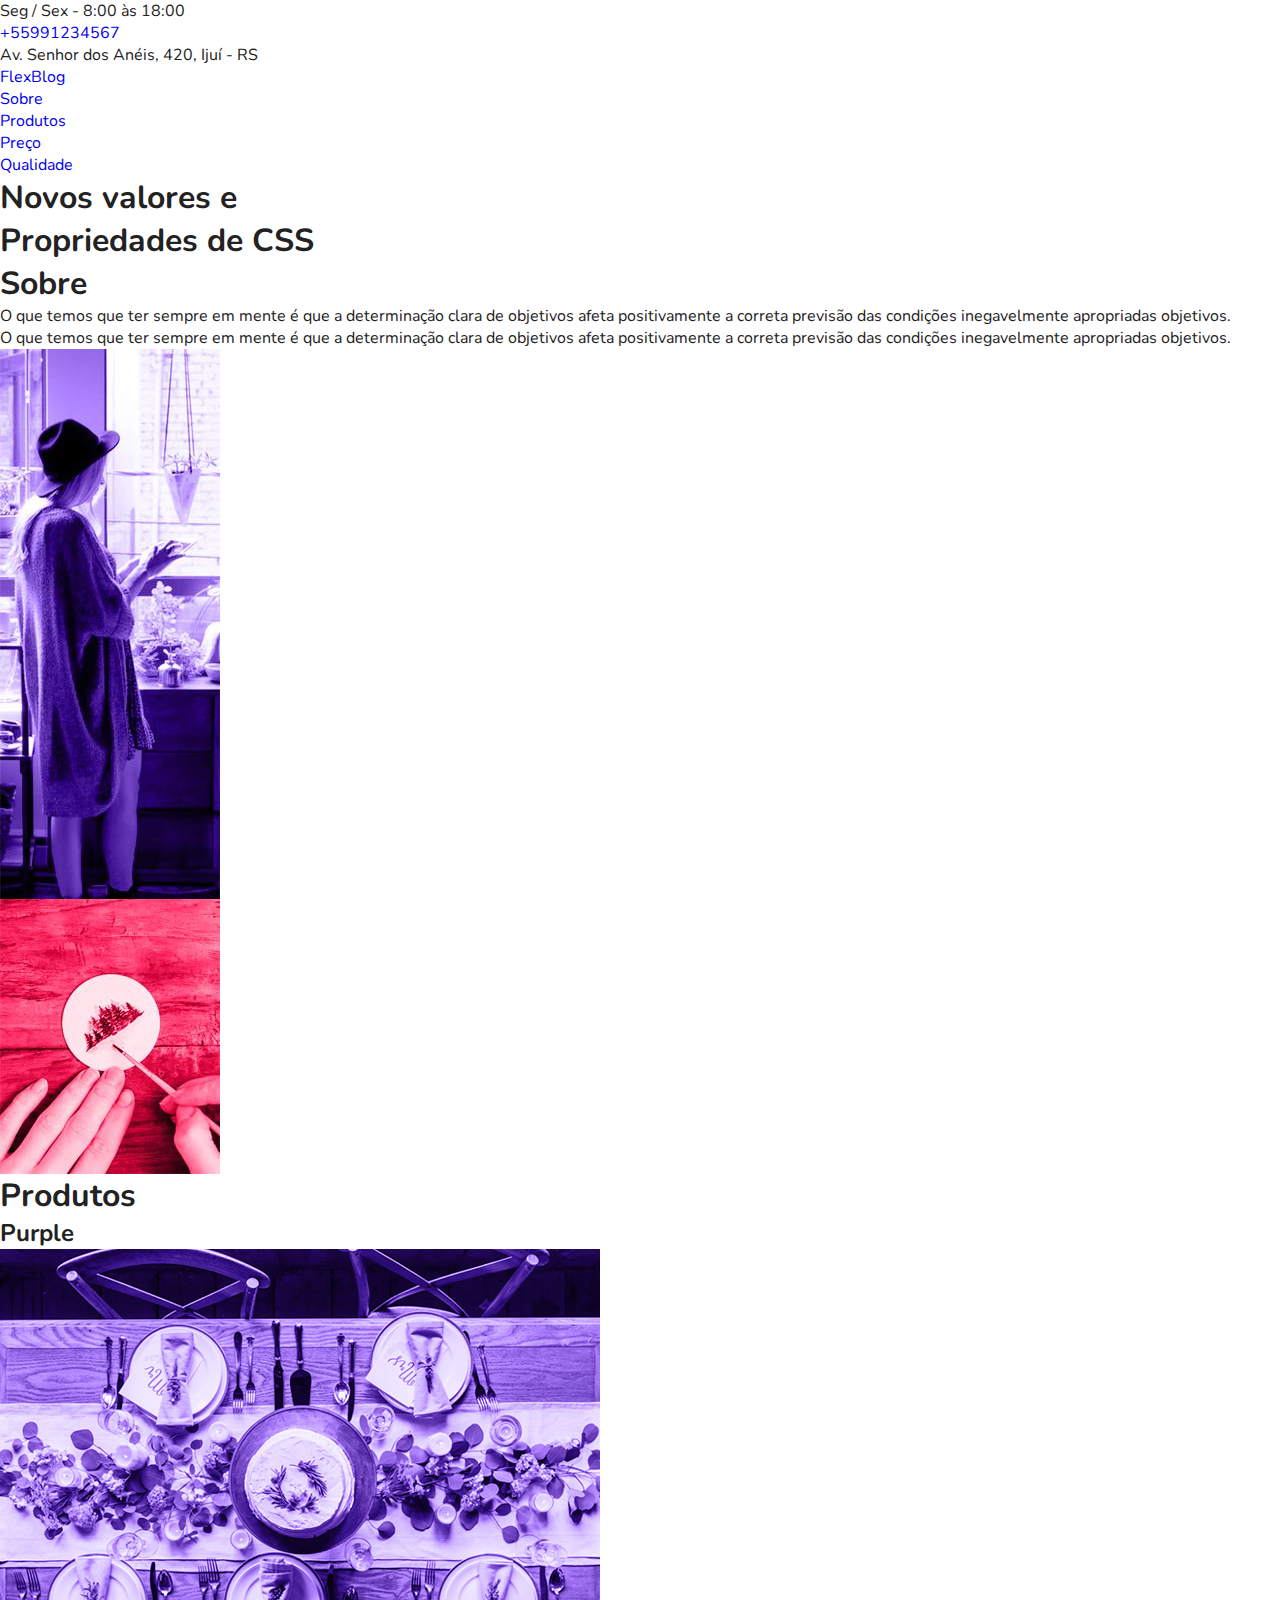
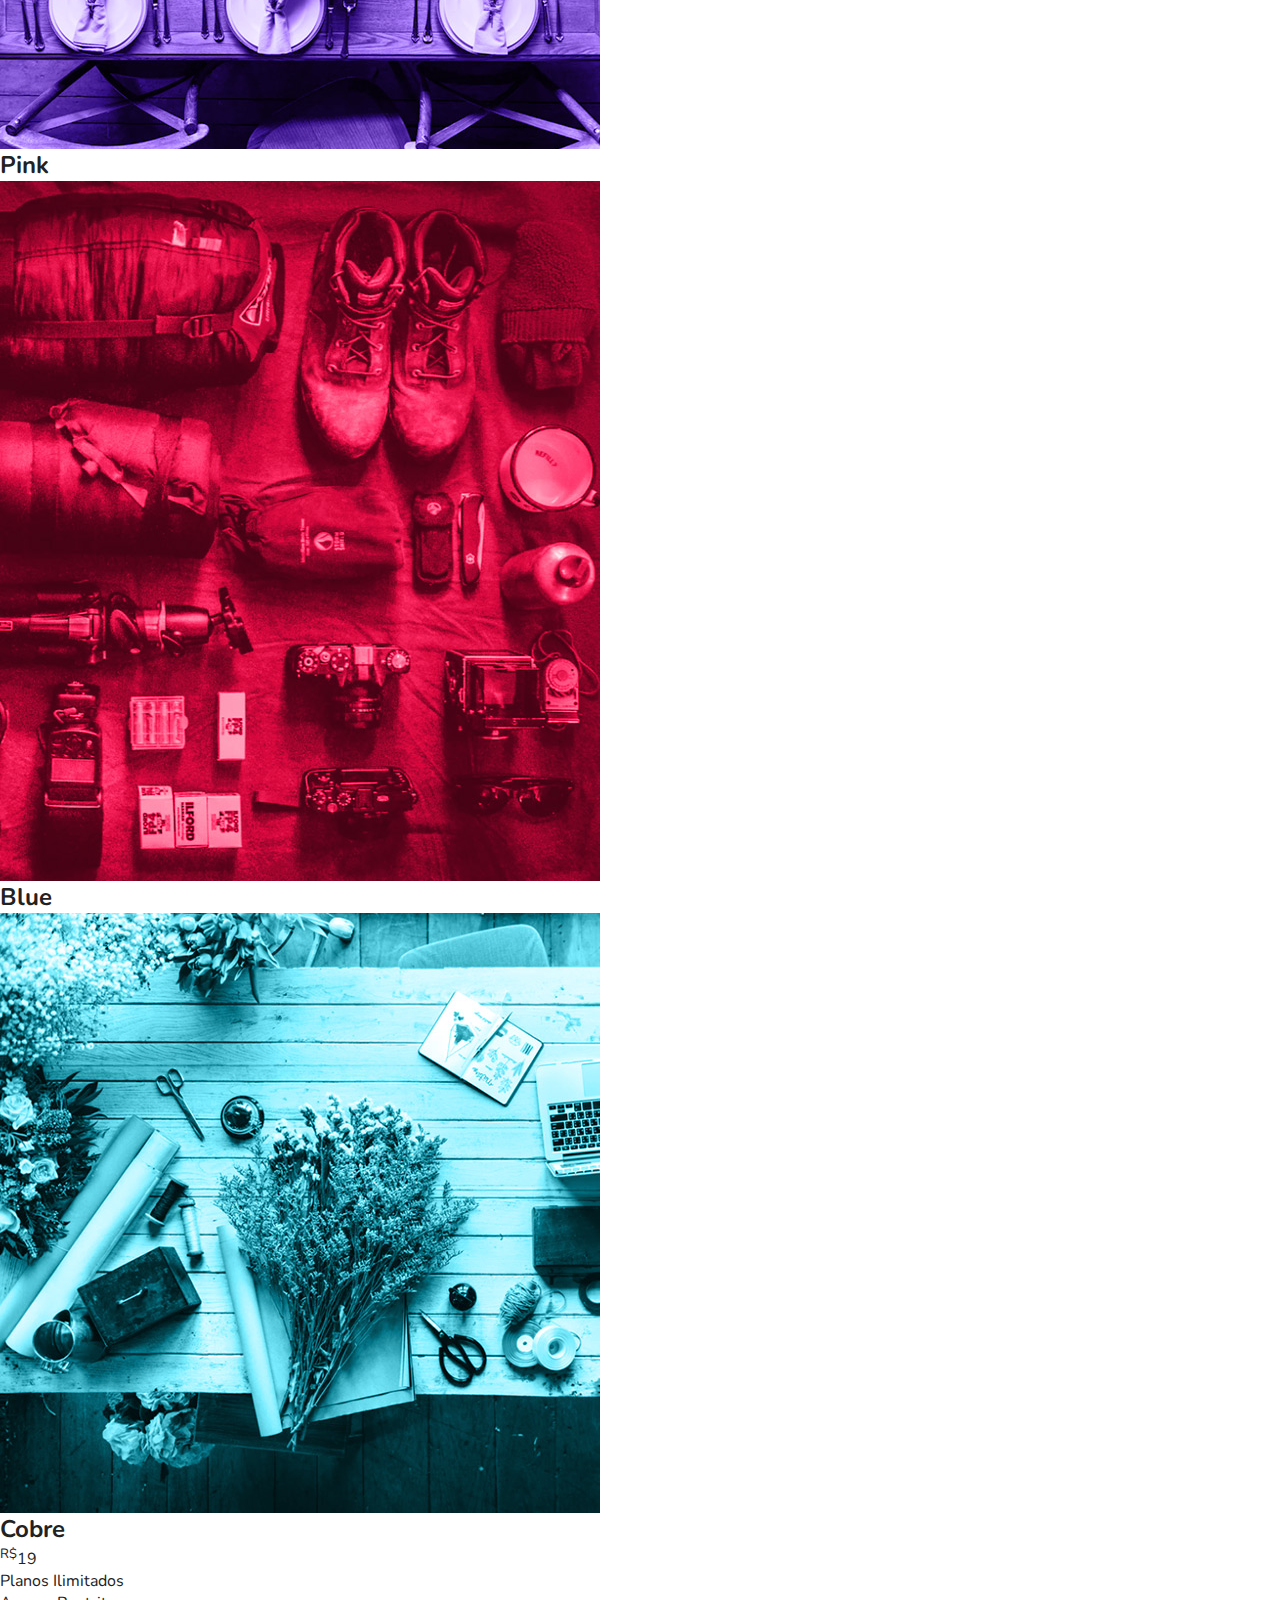
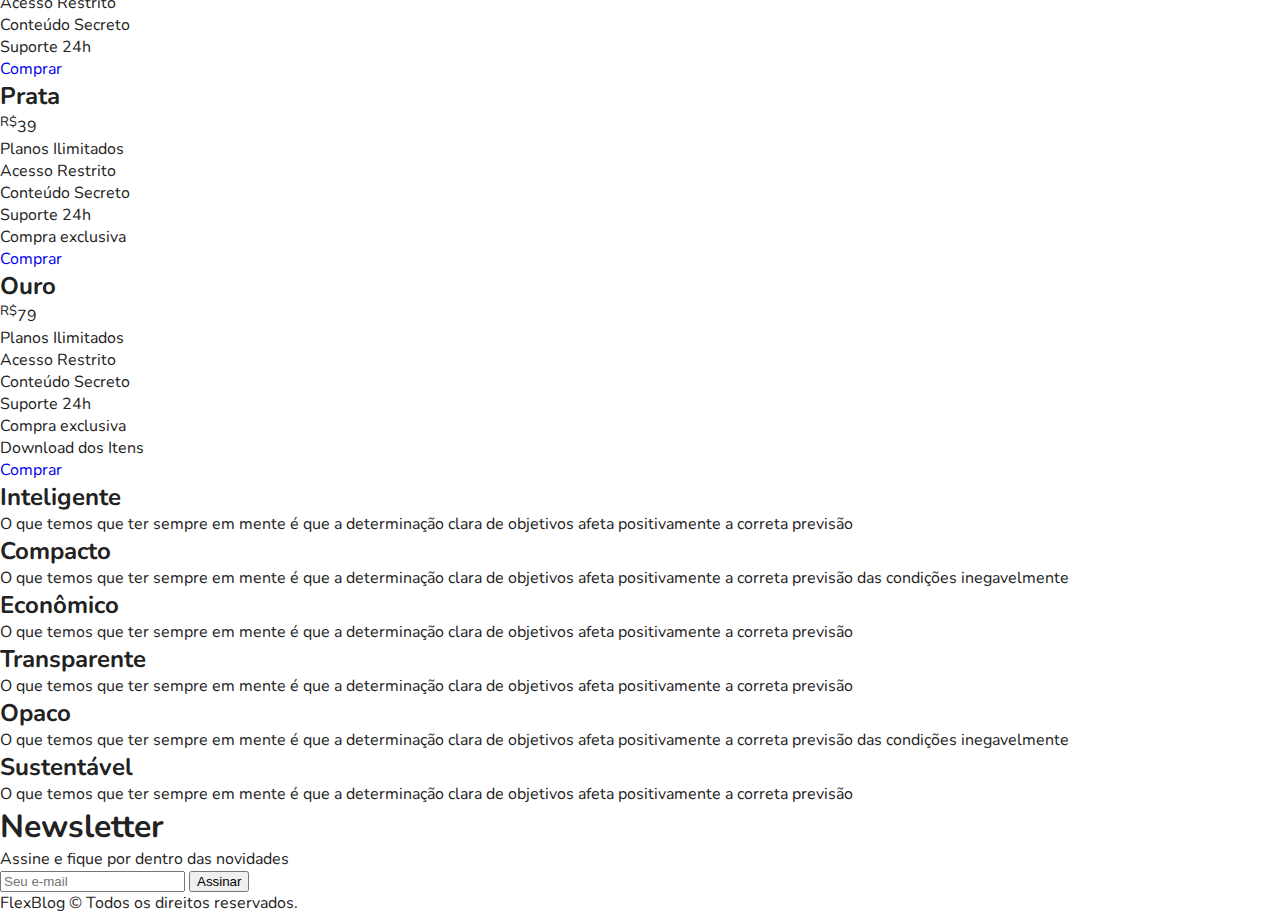
==== flexblog/index.html @ 50d82ab9 "first commit" ====
<!DOCTYPE html>
<html>

<head>
    <title>FlexBlog</title>
    <meta charset="utf-8">
    <meta name="viewport" content="width=device-width, initial-scale=1m shrink-to-fit=no">
    <link rel="preconnect" href="https://fonts.gstatic.com">
    <link href="https://fonts.googleapis.com/css2?family=Nunito:ital,wght@0,400;0,700;1,400&display=swap"
        rel="stylesheet">
    <link rel="stylesheet" type="text/css" href="css/style.css">
</head>
<body class="superinfo-bg">
    <div class="superinfo">
        <p>Seg / Sex - 8:00 às 18:00</p>
        <a href="tel:+55991234567">+55991234567</a>
        <p>Av. Senhor dos Anéis, 420, Ijuí - RS</p>
    </div>


    <header class="menu-bg">
        <div class="menu">
            <div class="menu-logo">
                <a href="#">FlexBlog</a>
            </div>
            <nav>
                <ul>
                    <li><a href="#">Sobre</a></li>
                    <li><a href="#">Produtos</a></li>
                    <li><a href="#">Preço</a></li>
                    <li><a href="#">Qualidade</a></li>
                </ul>
            </nav>
        </div>
    </header>

    <h1 class="introducao">Novos valores e<br>Propriedades de CSS</h1>

    <section class="sobre" id="sobre">
        <!-- Flexbox funciona bem com os itens em divs !-->
        <div class="sobre-info">
            <h1>Sobre</h1>
            <p>
                O que temos que ter sempre em mente é que a determinação clara de objetivos afeta positivamente a correta previsão das condições inegavelmente apropriadas objetivos.
            </p>
            <p>
                O que temos que ter sempre em mente é que a determinação clara de objetivos afeta positivamente a correta previsão das condições inegavelmente apropriadas objetivos.
            </p>
        </div>
        <div class="sobre-img">
            <img src="img/sobre1.jpg" alt="Sobre 1">
        </div>
        <div class="sobre-img">
            <img src="img/sobre2.jpg" alt="Sobre 2">
        </div>
    </section>

    <section class="produtos" id="produtos">
        <h1>Produtos</h1>
        <div class="produtos-container">
            <div class="produtos-item purple">
                <h2>Purple</h2>
                <img src="img/produtos1.jpg" alt="Produtos 1">
            </div>
            <div class="produtos-item pink">
                <h2>Pink</h2>
                <img src="img/produtos2.jpg" alt="Produtos 2">
            </div>
            <div class="produtos-item blue">
                <h2>Blue</h2>
                <img src="img/produtos3.jpg" alt="Produtos 3">
            </div>
        </div>
    </section>

    <section class="preco" id="preco">
        <div class="preco-item">
            <h2>Cobre</h2>
            <span><sup>R$</sup>19</span>
        </div>
        <ul>
            <li>Planos Ilimitados</li>
            <li>Acesso Restrito</li>
            <li>Conteúdo Secreto</li>
            <li>Suporte 24h</li>
        </ul>
        <a href="#">Comprar</a>

        <div class="preco-item">
            <h2>Prata</h2>
            <span><sup>R$</sup>39</span>
        </div>
        <ul>
            <li>Planos Ilimitados</li>
            <li>Acesso Restrito</li>
            <li>Conteúdo Secreto</li>
            <li>Suporte 24h</li>
            <li>Compra exclusiva</li>
        </ul>
        <a href="#">Comprar</a>

        <div class="preco-item">
            <h2>Ouro</h2>
            <span><sup>R$</sup>79</span>
        </div>
        <ul>
            <li>Planos Ilimitados</li>
            <li>Acesso Restrito</li>
            <li>Conteúdo Secreto</li>
            <li>Suporte 24h</li>
            <li>Compra exclusiva</li>
            <li>Download dos Itens</li>
        </ul>
        <a href="#">Comprar</a>
    </section>

    <section class="qualidade" id="qualidade">
        <div class="qualidade-item">
            <h2>Inteligente</h2>
            <p>O que temos que ter sempre em mente é que a determinação clara de objetivos afeta positivamente a correta previsão</p>
        </div>
        <div class="qualidade-item">
            <h2>Compacto</h2>
            <p>O que temos que ter sempre em mente é que a determinação clara de objetivos afeta positivamente a correta previsão das condições inegavelmente</p>
        </div>
        <div class="qualidade-item">
            <h2>Econômico</h2>
            <p>O que temos que ter sempre em mente é que a determinação clara de objetivos afeta positivamente a correta previsão</p>
        </div>
        <div class="qualidade-item">
            <h2>Transparente</h2>
            <p>O que temos que ter sempre em mente é que a determinação clara de objetivos afeta positivamente a correta previsão</p>
        </div>
        <div class="qualidade-item">
            <h2>Opaco</h2>
            <p>O que temos que ter sempre em mente é que a determinação clara de objetivos afeta positivamente a correta previsão das condições inegavelmente</p>
        </div>
        <div class="qualidade-item">
            <h2>Sustentável</h2>
            <p>O que temos que ter sempre em mente é que a determinação clara de objetivos afeta positivamente a correta previsão</p>
        </div>
    </section>

    <section class="newsletter">
        <div class="newsletter-info">
            <h1>Newsletter</h1>
            <p>Assine e fique por dentro das novidades</p>
        </div>
        <form class="newsletter-form">
            <input type="text" placeholder="Seu e-mail">
            <button type="submit">Assinar</button>
        </form>
    </section>

    <footer class="footer">
        FlexBlog © Todos os direitos reservados.
    </footer>

</body>

</html>
---- flexblog/css/style.css ----
body, h1, h2, p, ul, li, a {
    margin: 0px;
    padding: 0px;
}

body {
    font-family: "Nunito", Arial, Helvetica, sans-serif;
    color: #222222;
}

ul {
    list-style: none;
}

a {
    text-decoration: none;
}

img {
    display: block;
    max-width: 100%;
}

* {
    box-sizing: border-box;
}
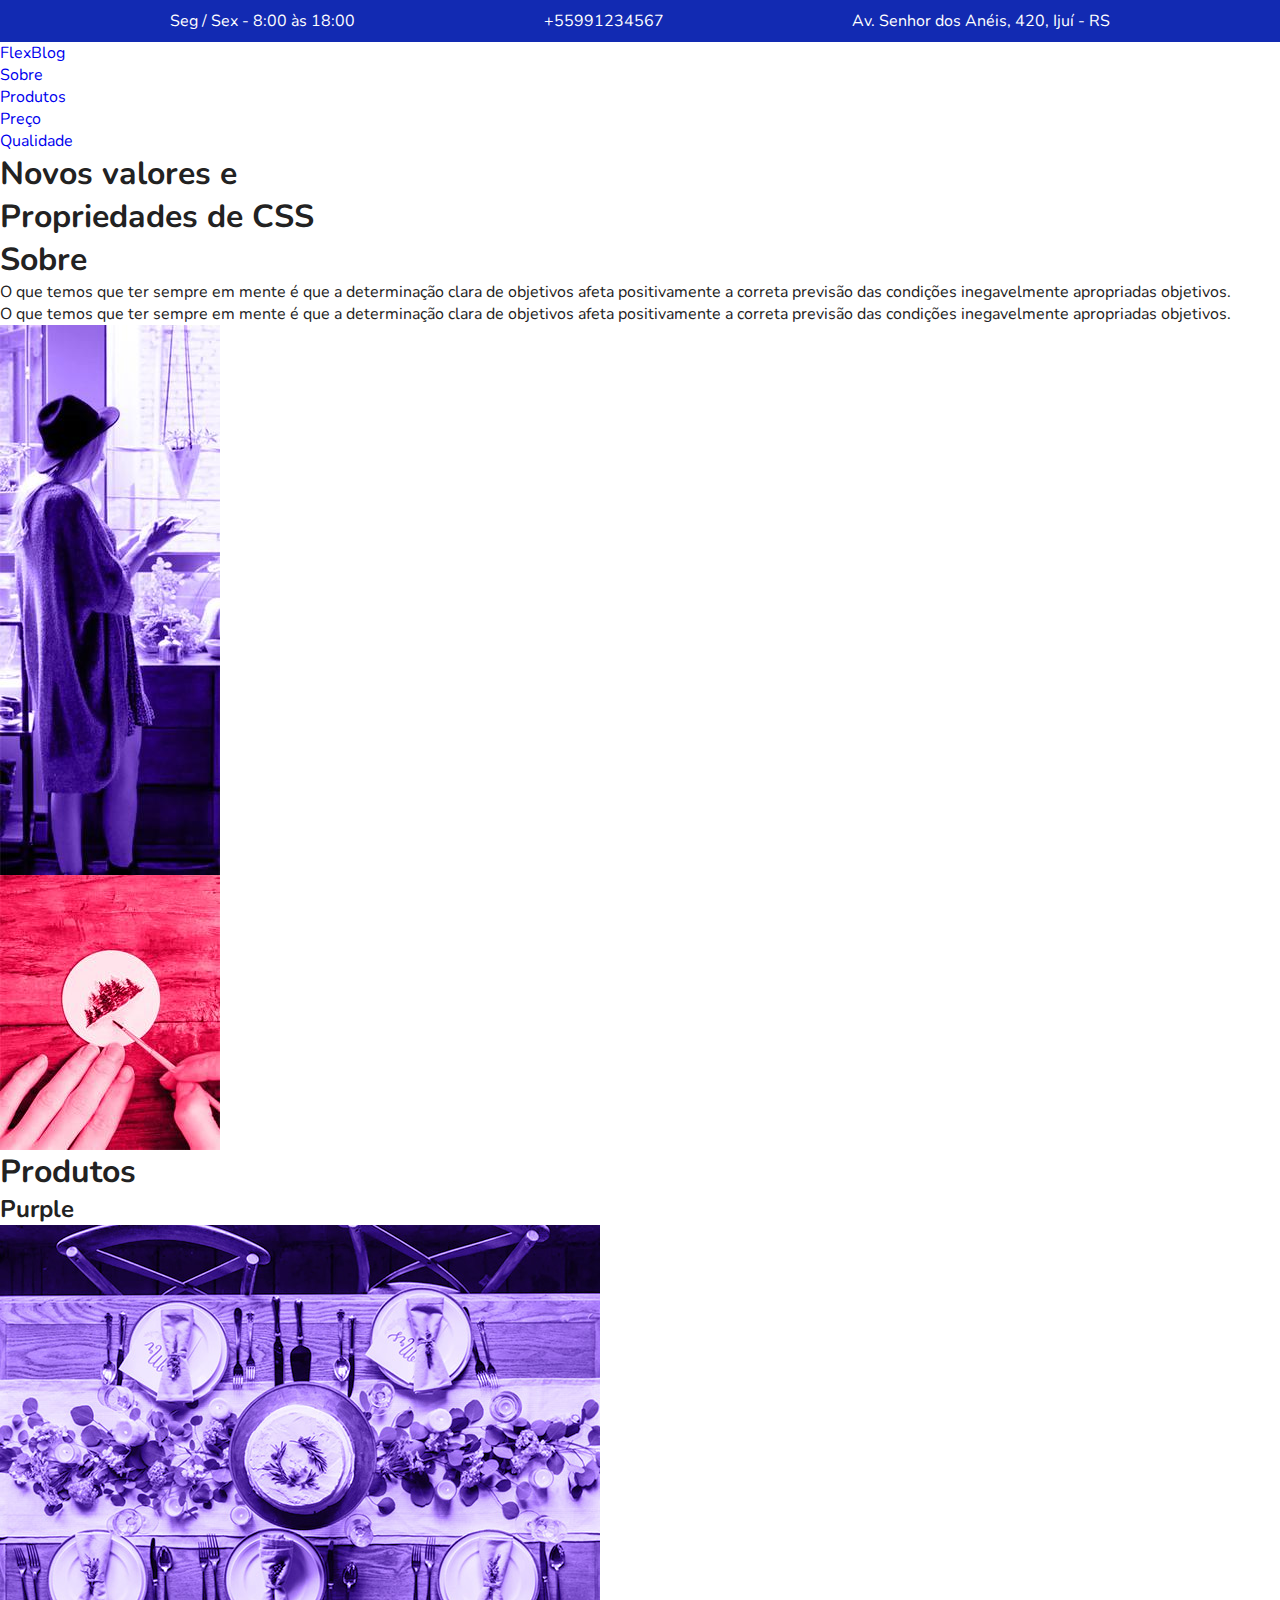
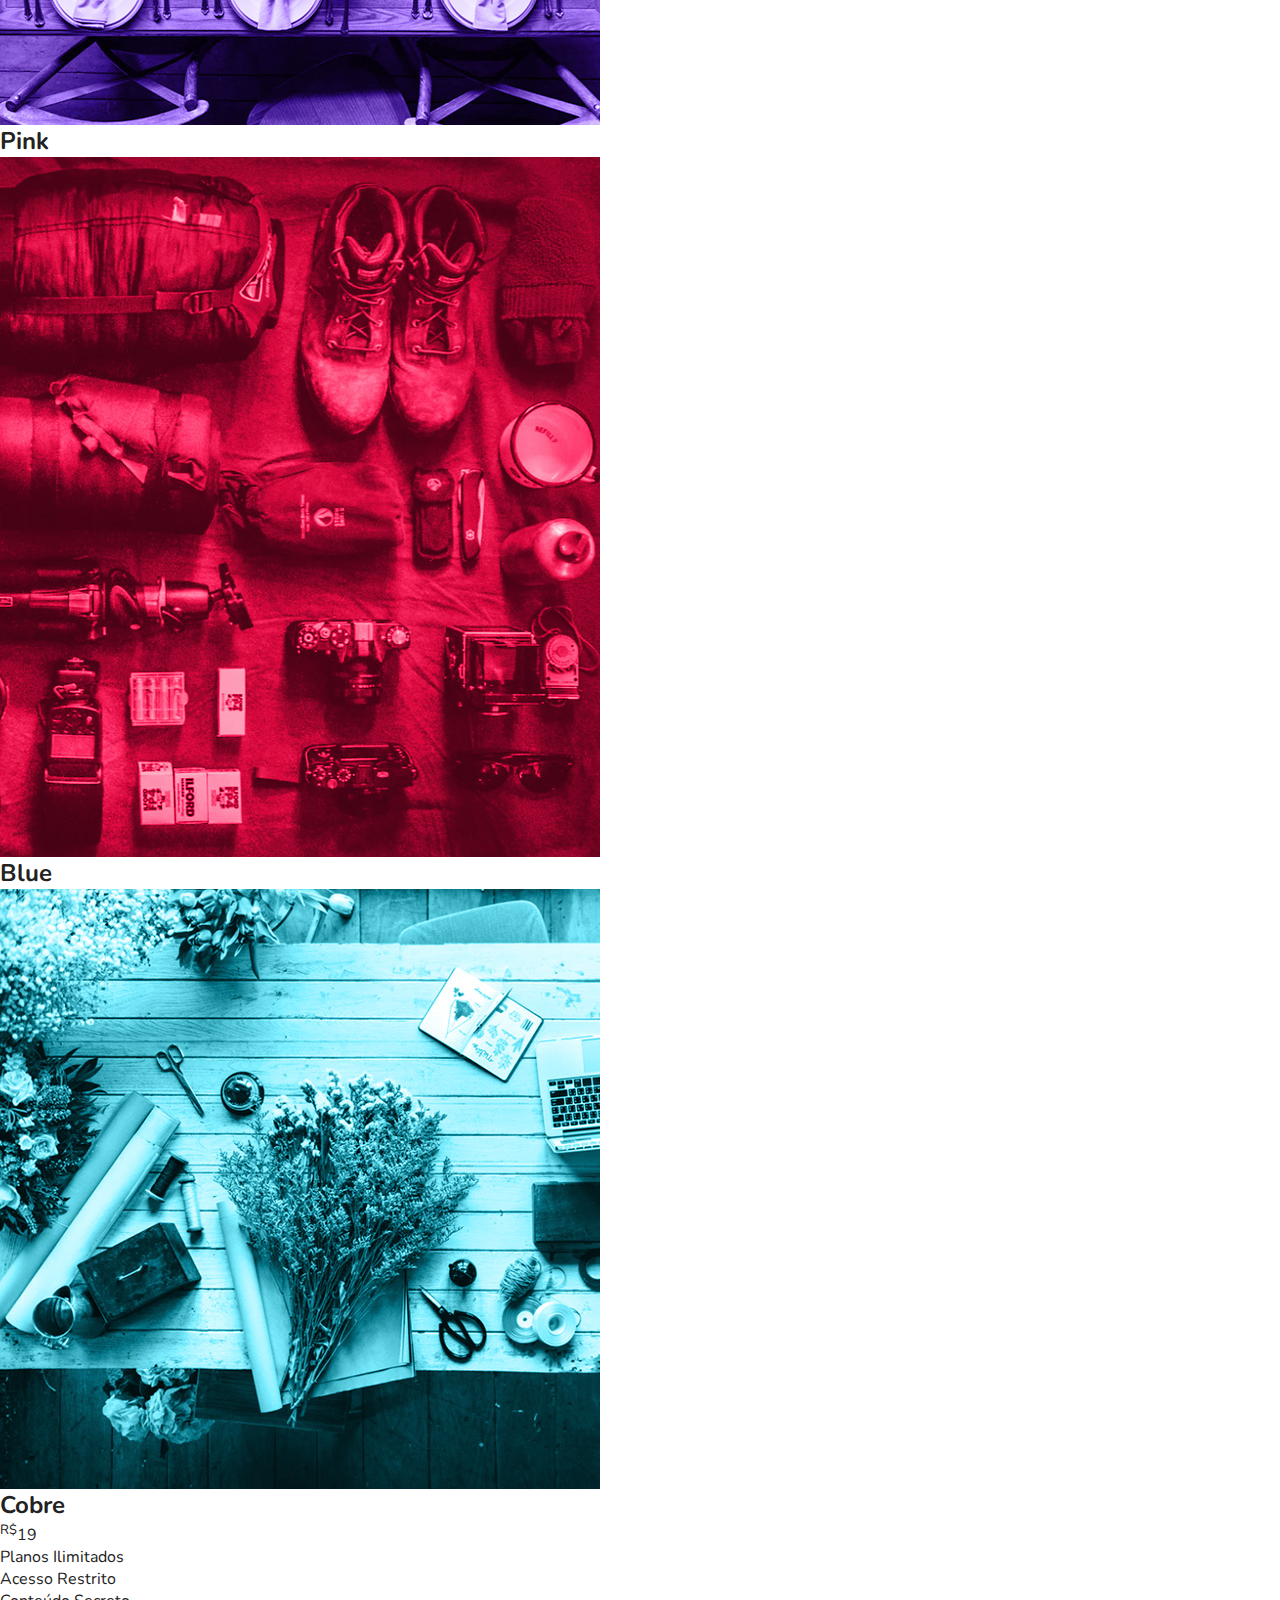
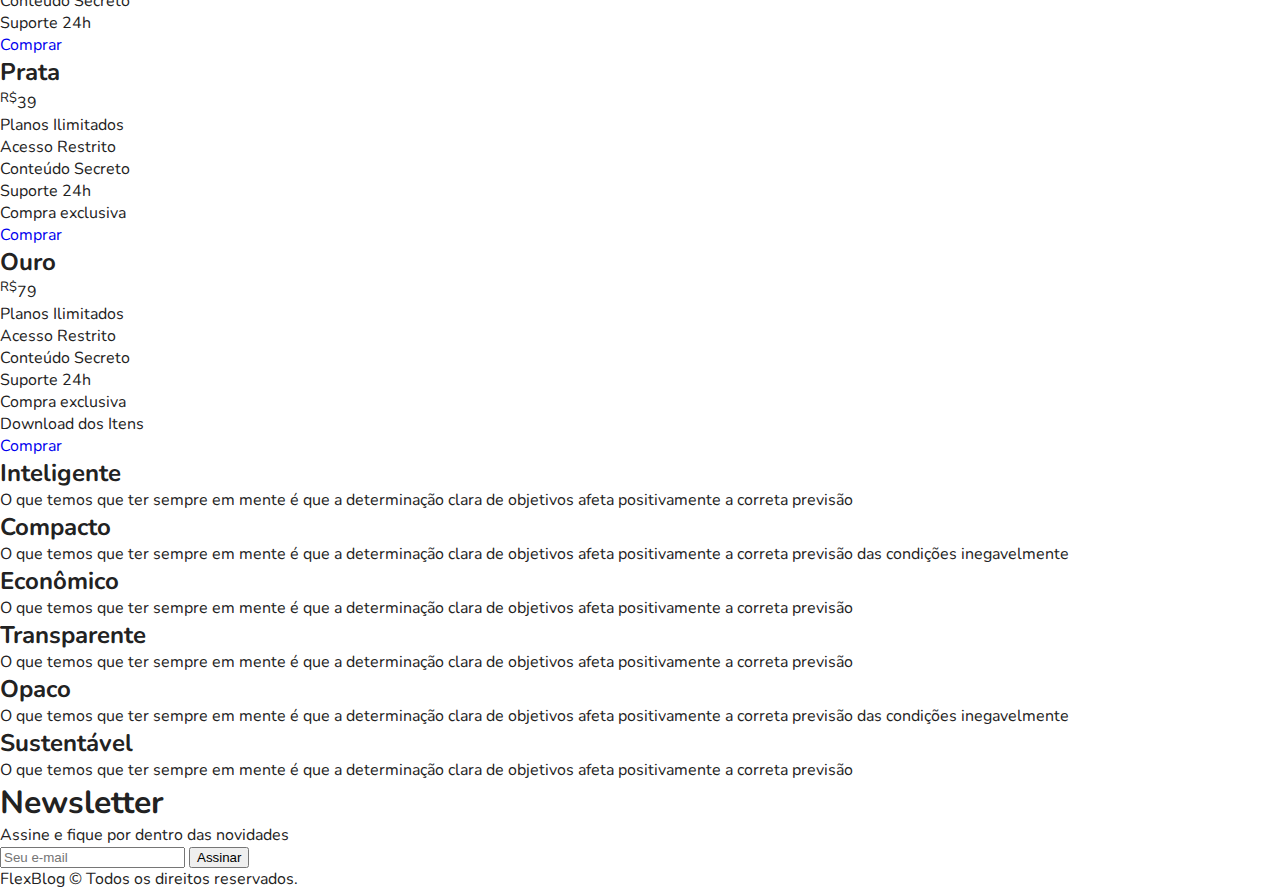
==== commit eee34248: "superinfo" ====
--- a/flexblog/index.html
+++ b/flexblog/index.html
@@ -10,13 +10,15 @@
         rel="stylesheet">
     <link rel="stylesheet" type="text/css" href="css/style.css">
 </head>
-<body class="superinfo-bg">
-    <div class="superinfo">
-        <p>Seg / Sex - 8:00 às 18:00</p>
-        <a href="tel:+55991234567">+55991234567</a>
-        <p>Av. Senhor dos Anéis, 420, Ijuí - RS</p>
+
+<body>
+    <div class="superinfo-bg">
+        <div class="superinfo">
+            <p>Seg / Sex - 8:00 às 18:00</p>
+            <a href="tel:+55991234567">+55991234567</a>
+            <p>Av. Senhor dos Anéis, 420, Ijuí - RS</p>
+        </div>
     </div>
-
 
     <header class="menu-bg">
         <div class="menu">
@@ -41,10 +43,12 @@
         <div class="sobre-info">
             <h1>Sobre</h1>
             <p>
-                O que temos que ter sempre em mente é que a determinação clara de objetivos afeta positivamente a correta previsão das condições inegavelmente apropriadas objetivos.
+                O que temos que ter sempre em mente é que a determinação clara de objetivos afeta positivamente a
+                correta previsão das condições inegavelmente apropriadas objetivos.
             </p>
             <p>
-                O que temos que ter sempre em mente é que a determinação clara de objetivos afeta positivamente a correta previsão das condições inegavelmente apropriadas objetivos.
+                O que temos que ter sempre em mente é que a determinação clara de objetivos afeta positivamente a
+                correta previsão das condições inegavelmente apropriadas objetivos.
             </p>
         </div>
         <div class="sobre-img">
@@ -117,27 +121,33 @@
     <section class="qualidade" id="qualidade">
         <div class="qualidade-item">
             <h2>Inteligente</h2>
-            <p>O que temos que ter sempre em mente é que a determinação clara de objetivos afeta positivamente a correta previsão</p>
+            <p>O que temos que ter sempre em mente é que a determinação clara de objetivos afeta positivamente a correta
+                previsão</p>
         </div>
         <div class="qualidade-item">
             <h2>Compacto</h2>
-            <p>O que temos que ter sempre em mente é que a determinação clara de objetivos afeta positivamente a correta previsão das condições inegavelmente</p>
+            <p>O que temos que ter sempre em mente é que a determinação clara de objetivos afeta positivamente a correta
+                previsão das condições inegavelmente</p>
         </div>
         <div class="qualidade-item">
             <h2>Econômico</h2>
-            <p>O que temos que ter sempre em mente é que a determinação clara de objetivos afeta positivamente a correta previsão</p>
+            <p>O que temos que ter sempre em mente é que a determinação clara de objetivos afeta positivamente a correta
+                previsão</p>
         </div>
         <div class="qualidade-item">
             <h2>Transparente</h2>
-            <p>O que temos que ter sempre em mente é que a determinação clara de objetivos afeta positivamente a correta previsão</p>
+            <p>O que temos que ter sempre em mente é que a determinação clara de objetivos afeta positivamente a correta
+                previsão</p>
         </div>
         <div class="qualidade-item">
             <h2>Opaco</h2>
-            <p>O que temos que ter sempre em mente é que a determinação clara de objetivos afeta positivamente a correta previsão das condições inegavelmente</p>
+            <p>O que temos que ter sempre em mente é que a determinação clara de objetivos afeta positivamente a correta
+                previsão das condições inegavelmente</p>
         </div>
         <div class="qualidade-item">
             <h2>Sustentável</h2>
-            <p>O que temos que ter sempre em mente é que a determinação clara de objetivos afeta positivamente a correta previsão</p>
+            <p>O que temos que ter sempre em mente é que a determinação clara de objetivos afeta positivamente a correta
+                previsão</p>
         </div>
     </section>
 
--- a/flexblog/css/style.css
+++ b/flexblog/css/style.css
@@ -23,4 +23,28 @@
 
 * {
     box-sizing: border-box;
-}+}
+
+/*Superinfo*/
+
+.superinfo-bg {
+    background: #122ab2;
+    color: white;
+}
+
+.superinfo {
+    max-width: 960px;
+    margin: 0 auto;
+    display: flex;
+    justify-content: space-between;
+    flex-wrap: wrap;
+    padding-top: 10px;
+}
+
+.superinfo p, .superinfo a {
+    margin: 0 10px 10px 10px;
+}
+
+.superinfo a {
+    color: white;
+}
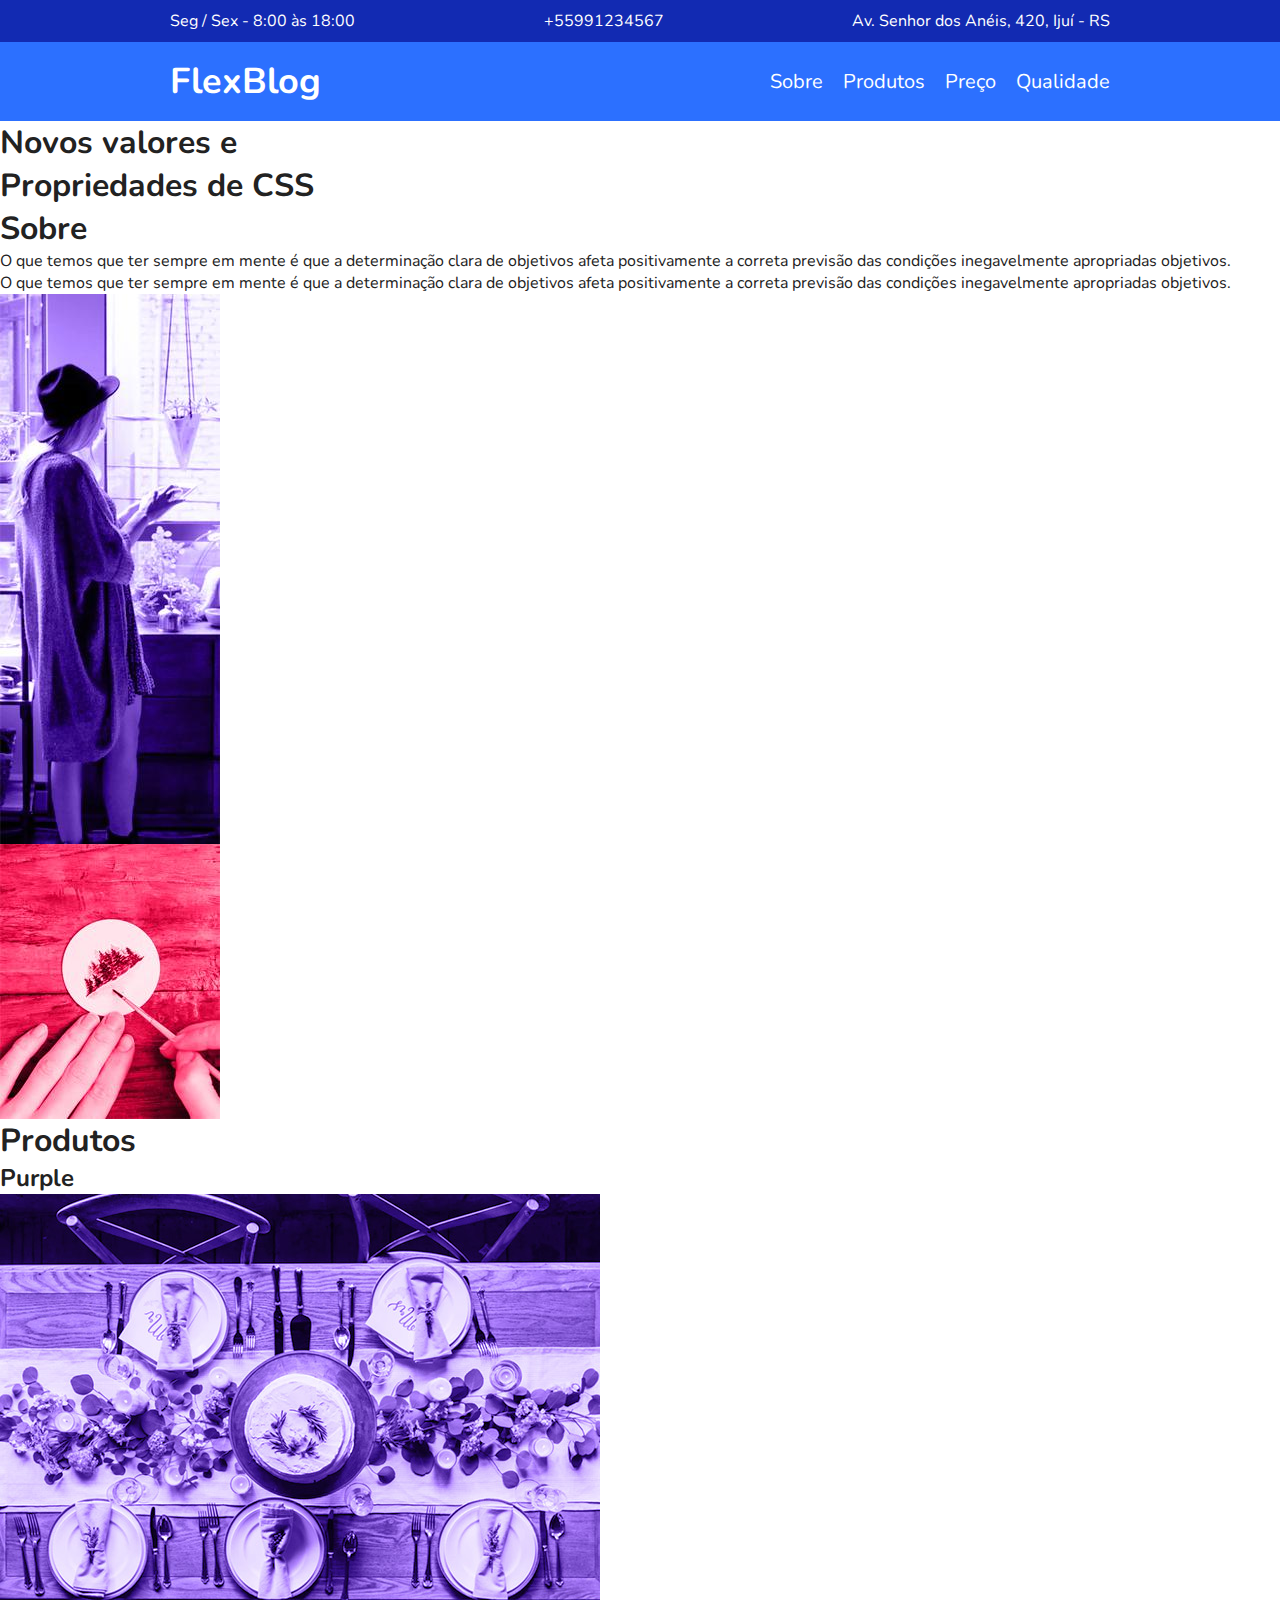
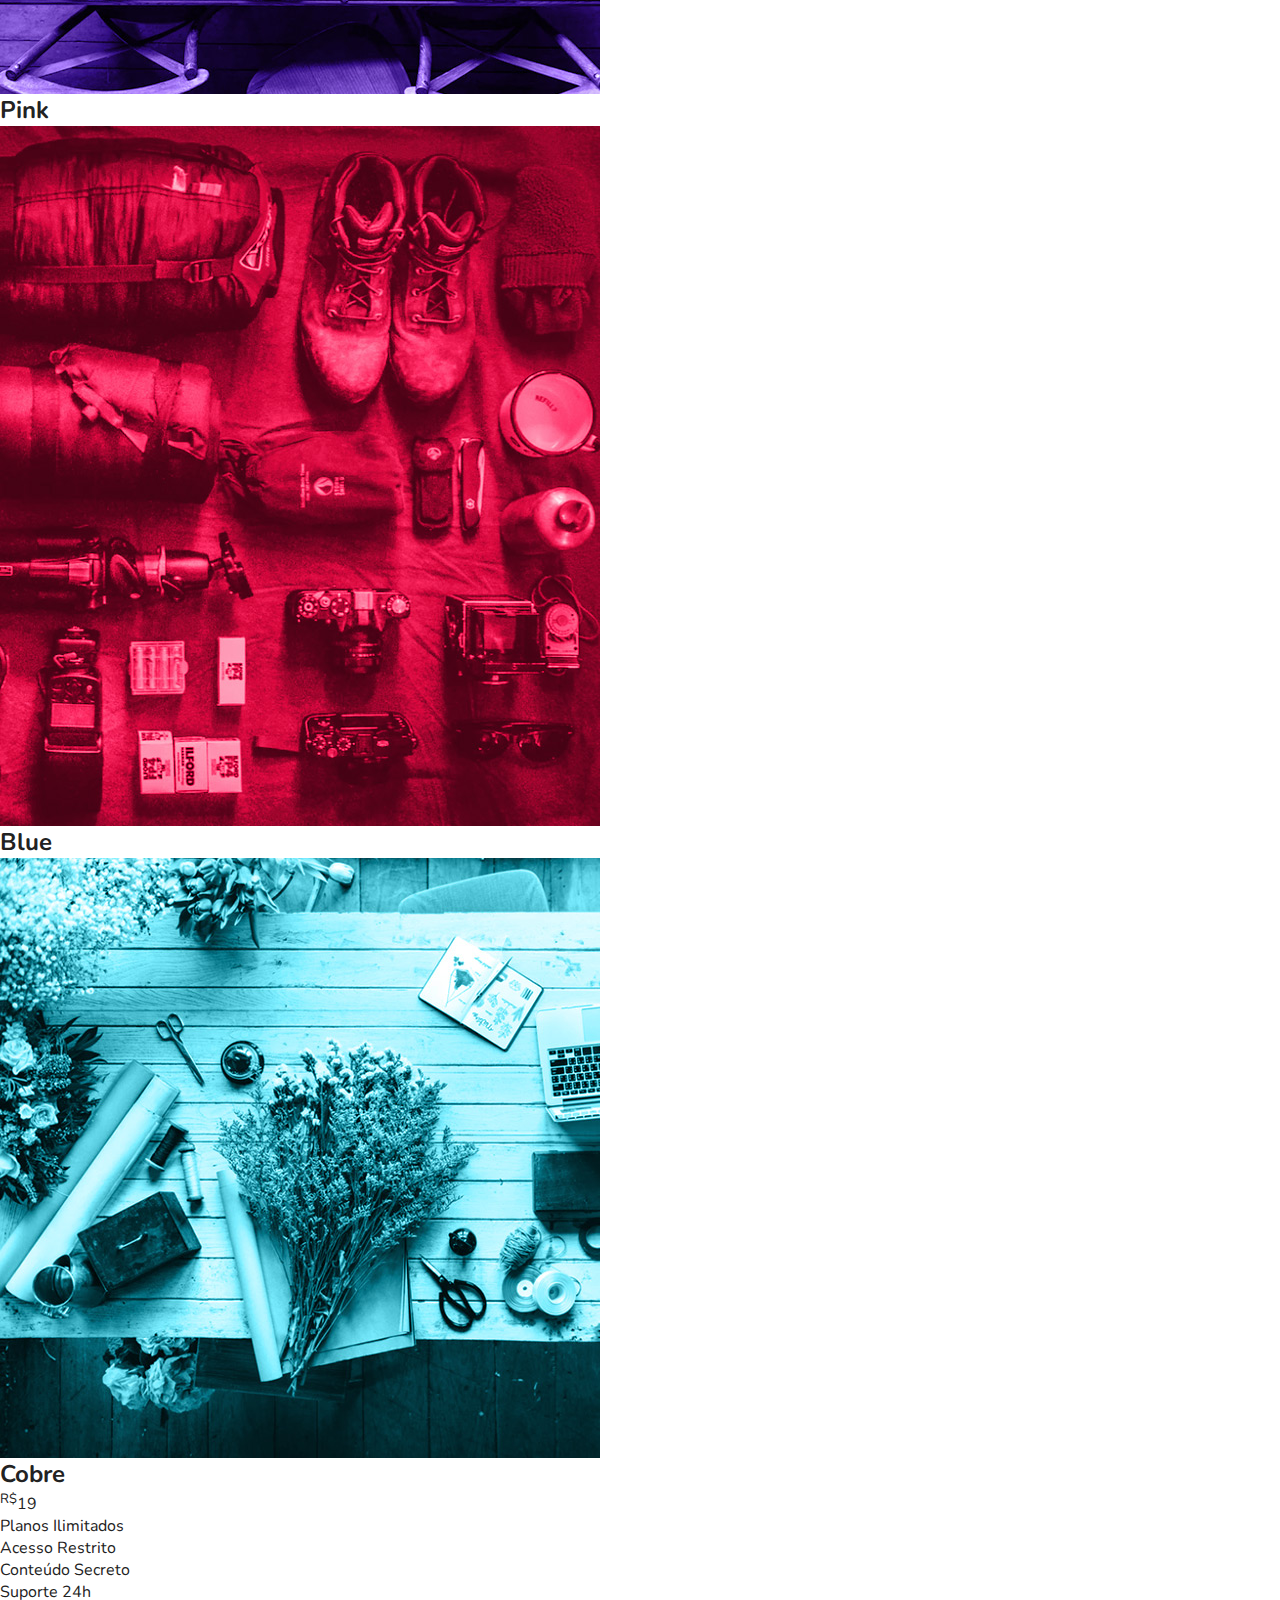
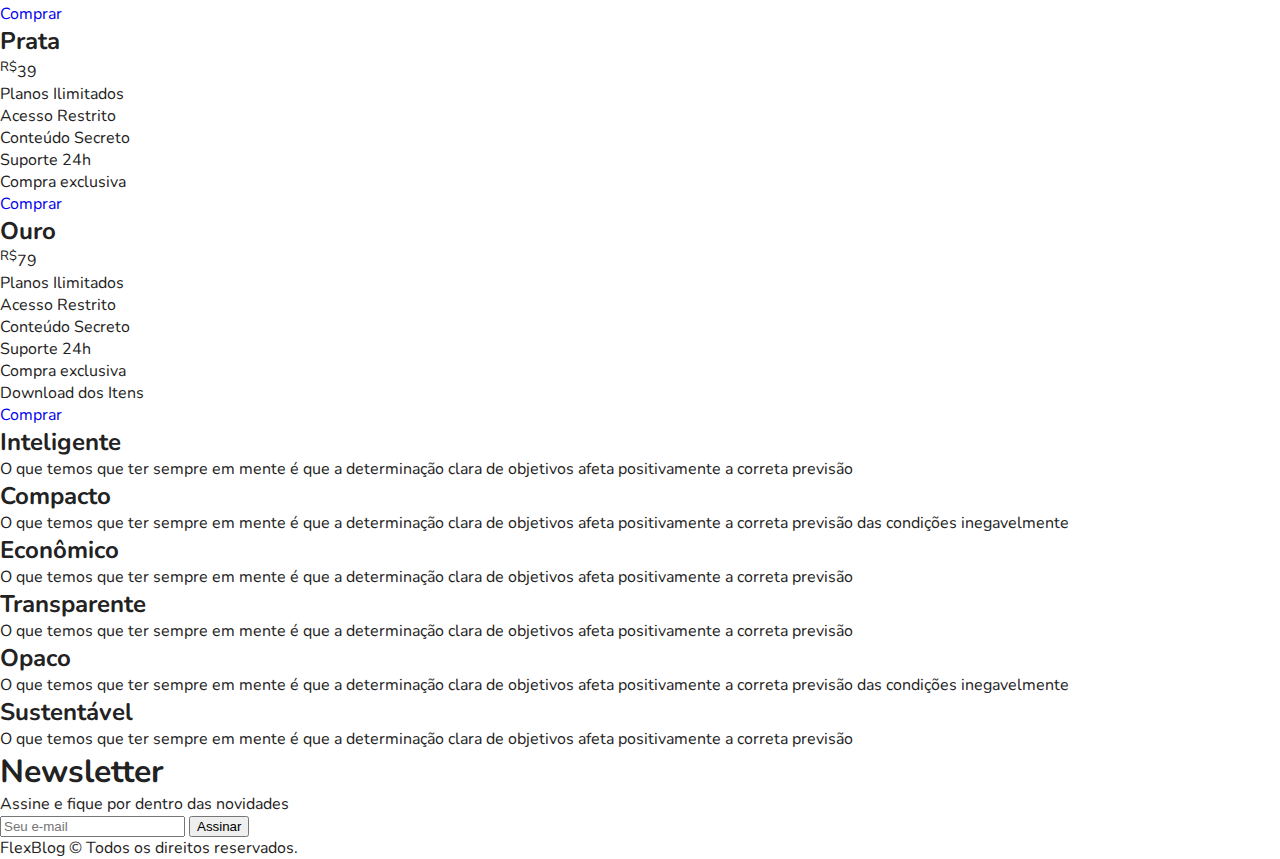
==== commit bc5238be: "Menu" ====
--- a/flexblog/index.html
+++ b/flexblog/index.html
@@ -25,7 +25,7 @@
             <div class="menu-logo">
                 <a href="#">FlexBlog</a>
             </div>
-            <nav>
+            <nav class="menu-nav">
                 <ul>
                     <li><a href="#">Sobre</a></li>
                     <li><a href="#">Produtos</a></li>
--- a/flexblog/css/style.css
+++ b/flexblog/css/style.css
@@ -48,3 +48,44 @@
 .superinfo a {
     color: white;
 }
+
+/*Menu*/
+
+.menu-bg {
+    background: #2c70ff;
+}
+
+.menu {
+    max-width: 960px;
+    margin: 0 auto;
+    padding: 15px 0;
+    display: flex;
+    flex-wrap: wrap;
+    justify-content: space-between;
+    align-items: center;
+}
+
+.menu a {
+    color: white;
+}
+
+.menu-logo a{
+    font-size: 2.25em;
+    font-weight: bold;
+    margin: 0 10px;
+}
+
+.menu-nav ul {
+    display: flex;
+    flex-wrap: wrap;
+}
+
+.menu-nav a {
+    font-size: 1.25em;
+    display: block;
+    padding: 10px;
+}
+
+.menu-nav a:hover {
+     color: #122ab2;
+}
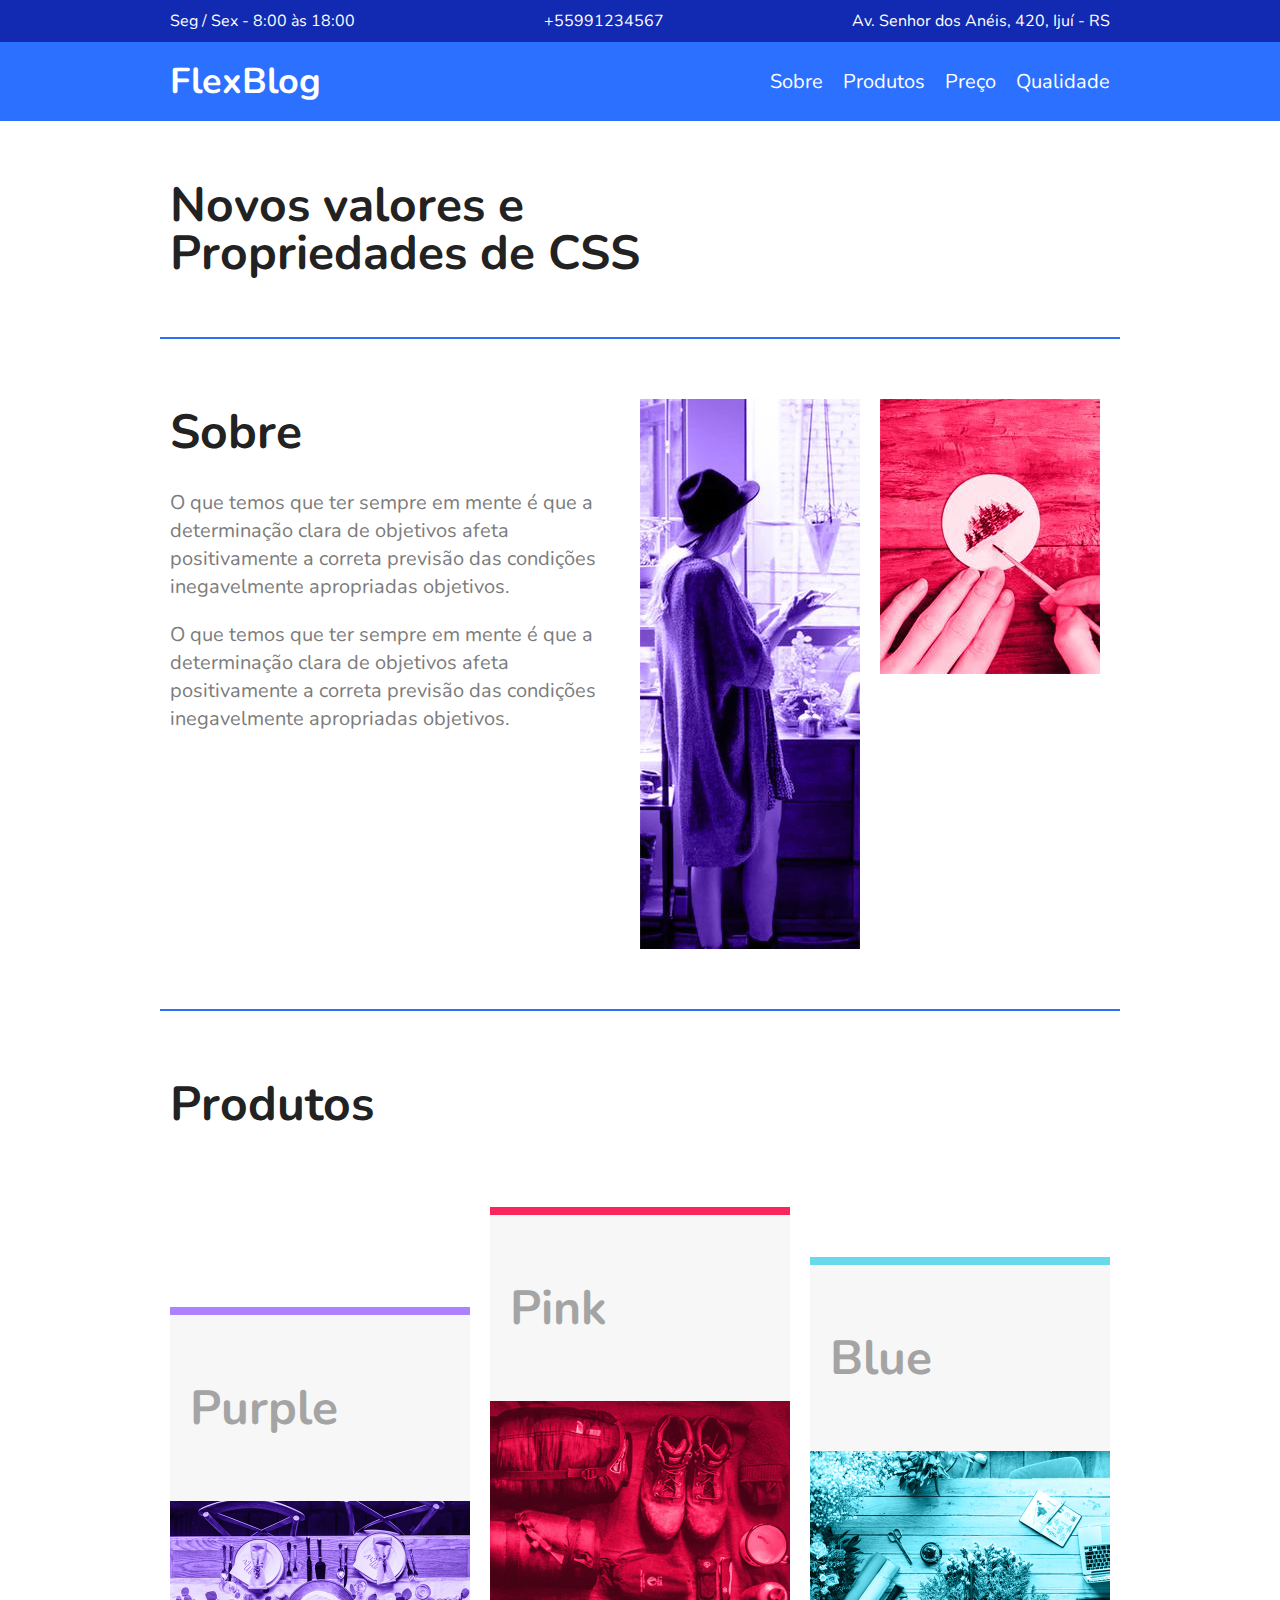
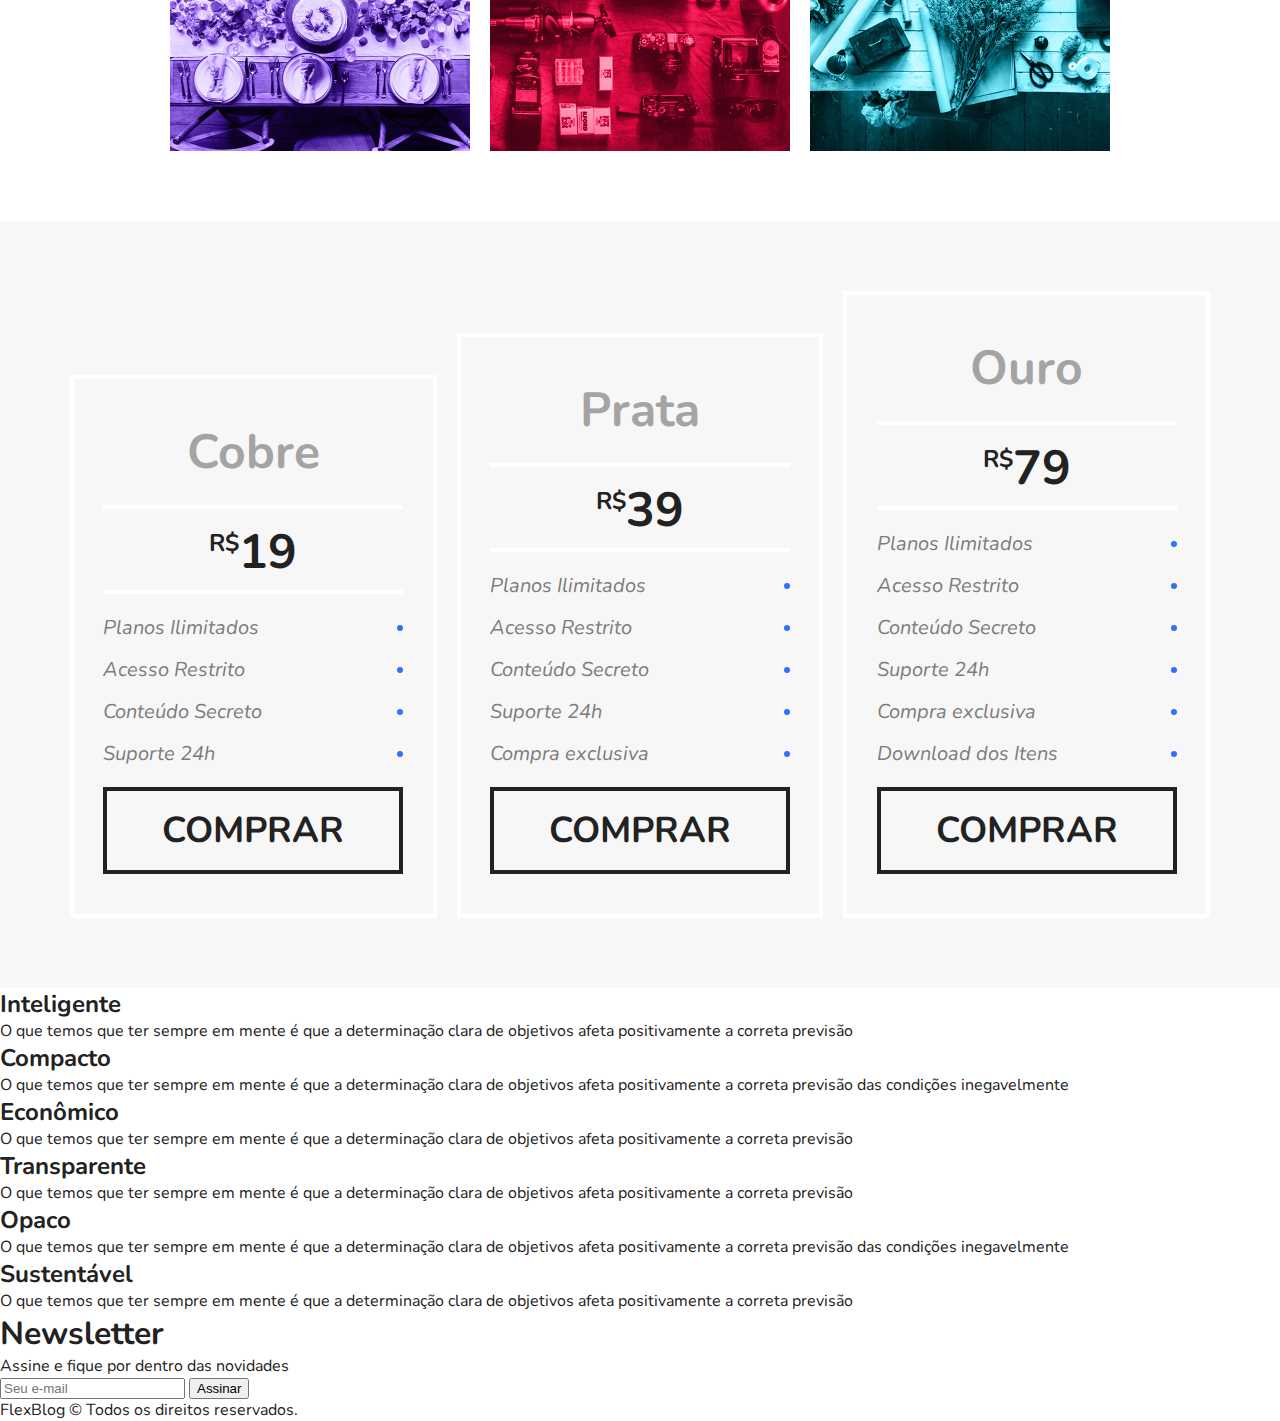
==== commit 5f9f02c0: "Preço" ====
--- a/flexblog/index.html
+++ b/flexblog/index.html
@@ -81,7 +81,7 @@
         <div class="preco-item">
             <h2>Cobre</h2>
             <span><sup>R$</sup>19</span>
-        </div>
+        
         <ul>
             <li>Planos Ilimitados</li>
             <li>Acesso Restrito</li>
@@ -89,11 +89,11 @@
             <li>Suporte 24h</li>
         </ul>
         <a href="#">Comprar</a>
-
+    </div>
         <div class="preco-item">
             <h2>Prata</h2>
             <span><sup>R$</sup>39</span>
-        </div>
+        
         <ul>
             <li>Planos Ilimitados</li>
             <li>Acesso Restrito</li>
@@ -102,11 +102,11 @@
             <li>Compra exclusiva</li>
         </ul>
         <a href="#">Comprar</a>
-
+    </div>
         <div class="preco-item">
             <h2>Ouro</h2>
             <span><sup>R$</sup>79</span>
-        </div>
+        
         <ul>
             <li>Planos Ilimitados</li>
             <li>Acesso Restrito</li>
@@ -116,6 +116,7 @@
             <li>Download dos Itens</li>
         </ul>
         <a href="#">Comprar</a>
+    </div>
     </section>
 
     <section class="qualidade" id="qualidade">
--- a/flexblog/css/style.css
+++ b/flexblog/css/style.css
@@ -89,3 +89,183 @@
 .menu-nav a:hover {
      color: #122ab2;
 }
+
+/* Introdução */
+.introducao {
+    font-size: 3em;
+    line-height: 1;
+    max-width: 960px;
+    margin: 0 auto;
+    padding: 60px 10px;
+}
+
+/* Sobre */
+
+.sobre {
+    border-top: 2px solid #2c70ff;
+    border-bottom: 2px solid #2c70ff;
+    max-width: 960px;
+    margin: 0 auto;
+    padding: 60px 0;
+    display: flex;
+    flex-wrap: wrap;
+}
+
+.sobre-info {
+    flex: 2 1 300px;
+    margin: 0 10px;
+}
+
+.sobre-info h1 {
+    font-size: 3em;
+    margin-bottom: .5em;
+}
+
+.sobre-info p {
+    font-size: 1.25em;
+    line-height: 1.4;
+    margin-bottom: 1em;
+    color: #7c7c7c;
+}
+
+.sobre-img {
+    flex: 1 1 160px;
+
+}
+
+/* Produtos */
+
+.produtos {
+    max-width: 960px;
+    margin: 60px auto;
+}
+
+.produtos h1 {
+    font-size: 3em;
+    margin: 0 10px 60px 10px;
+}
+
+.produtos-container {
+    display: flex;
+    flex-wrap: wrap;
+    align-items: flex-end;
+}
+
+.produtos-item {
+    flex: 1 1 175px;
+    margin: 10px;
+}
+
+.produtos-item h2 {
+    font-size: 3em;
+    color: #a4a4a4;
+    background: #f7f7f7;
+    padding: 60px 20px;
+}
+
+.purple {
+    border-top: 8px solid #ae81ff;
+}
+
+.pink {
+    border-top: 8px solid #f9265e;
+}
+
+.blue {
+    border-top: 8px solid #66d9eb;
+}
+
+/* Preço */
+
+.preco {
+    background: #f7f7f7;
+    padding: 60px;
+    display: flex;
+    flex-wrap: wrap;
+    align-items: flex-end;
+}
+
+.preco-item {
+    flex: 1 1 260px;
+    border: 4px solid white;
+    padding: 20px;
+    margin: 10px;
+    /* min-width: 260px; definir min-width sempre menos que 280 */
+}
+
+.preco-item h2 {
+    font-size: 3em;
+    color: #a4a4a4;
+    text-align: center;
+    margin-top: 20px;
+}
+
+.preco-item span {
+    max-width: 300px;
+    margin: 20px auto;
+    display: block;
+    font-size: 3em;
+    text-align: center;
+    font-weight: bold;
+    padding: 10px 0 5px 0;
+    border-top: 4px solid white;
+    border-bottom: 4px solid white;
+}
+
+.preco-item sup {
+    font-size: 1.5rem;
+}
+
+.preco-item ul {
+    max-width: 300px;
+    margin: 20px auto;
+    font-size: 1.25em;
+    font-style: italic;
+    color: #7c7c7c;
+}
+
+.preco-item li {
+    display: flex;
+    justify-content: space-between;
+    align-items: center;
+    margin-bottom: 15px;
+}
+
+.preco li::after {
+    content: "";
+    display: block;
+    width: 6px;
+    height: 6px;
+    background: #2c70ff;
+    border-radius: 50%;
+}
+
+.preco-item a {
+    max-width: 300px;
+    display: block;
+    margin: 20px auto;
+    border: 4px solid;
+    color: #222222;
+    text-transform: uppercase;
+    font-weight: bold;
+    font-size: 2.25em;
+    padding: 15px 0;
+    text-align: center;
+}
+
+@media (max-width: 800px) {
+    .preco {
+        padding-left: 10px;
+        padding-right: 10px;
+    }
+
+    .preco .preco-item:nth-child(3) {
+        order: -2;
+    }
+    .preco .preco-item:nth-child(2) {
+        order: -1;
+    }
+}
+
+
+
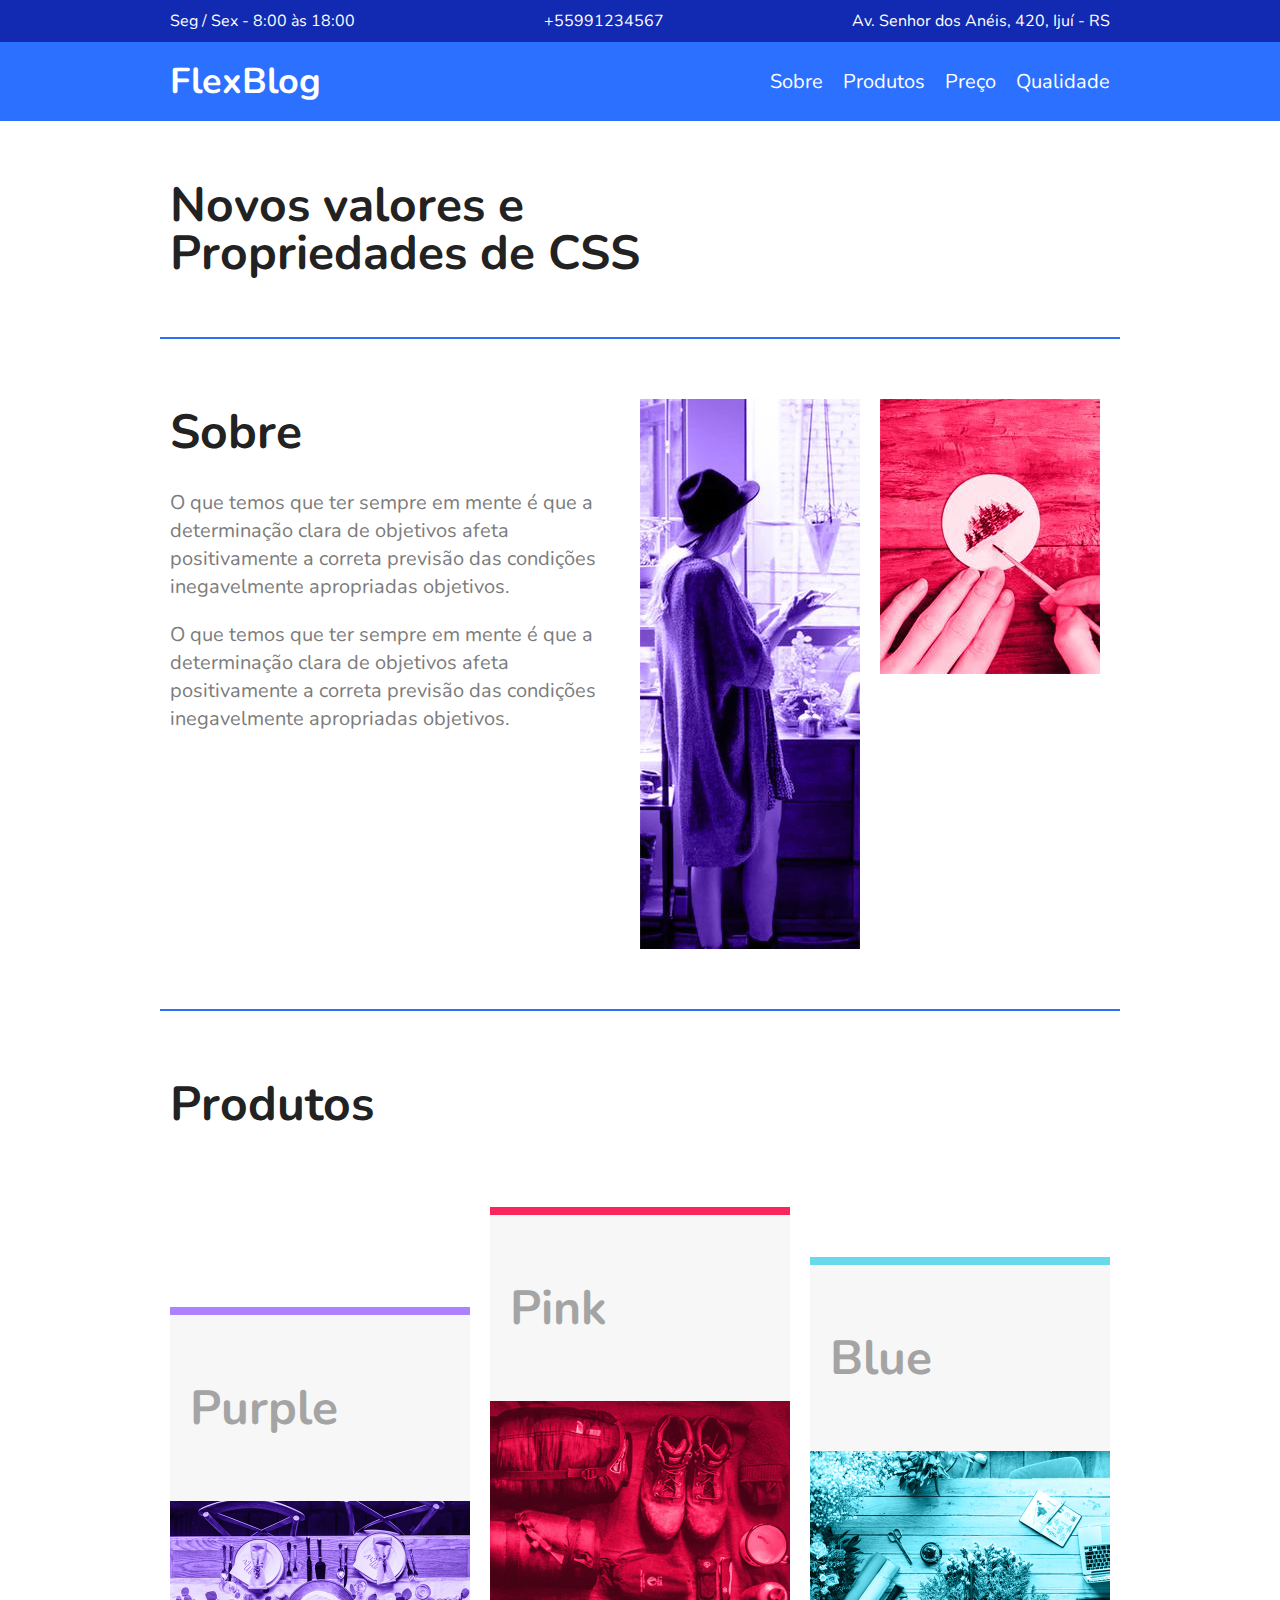
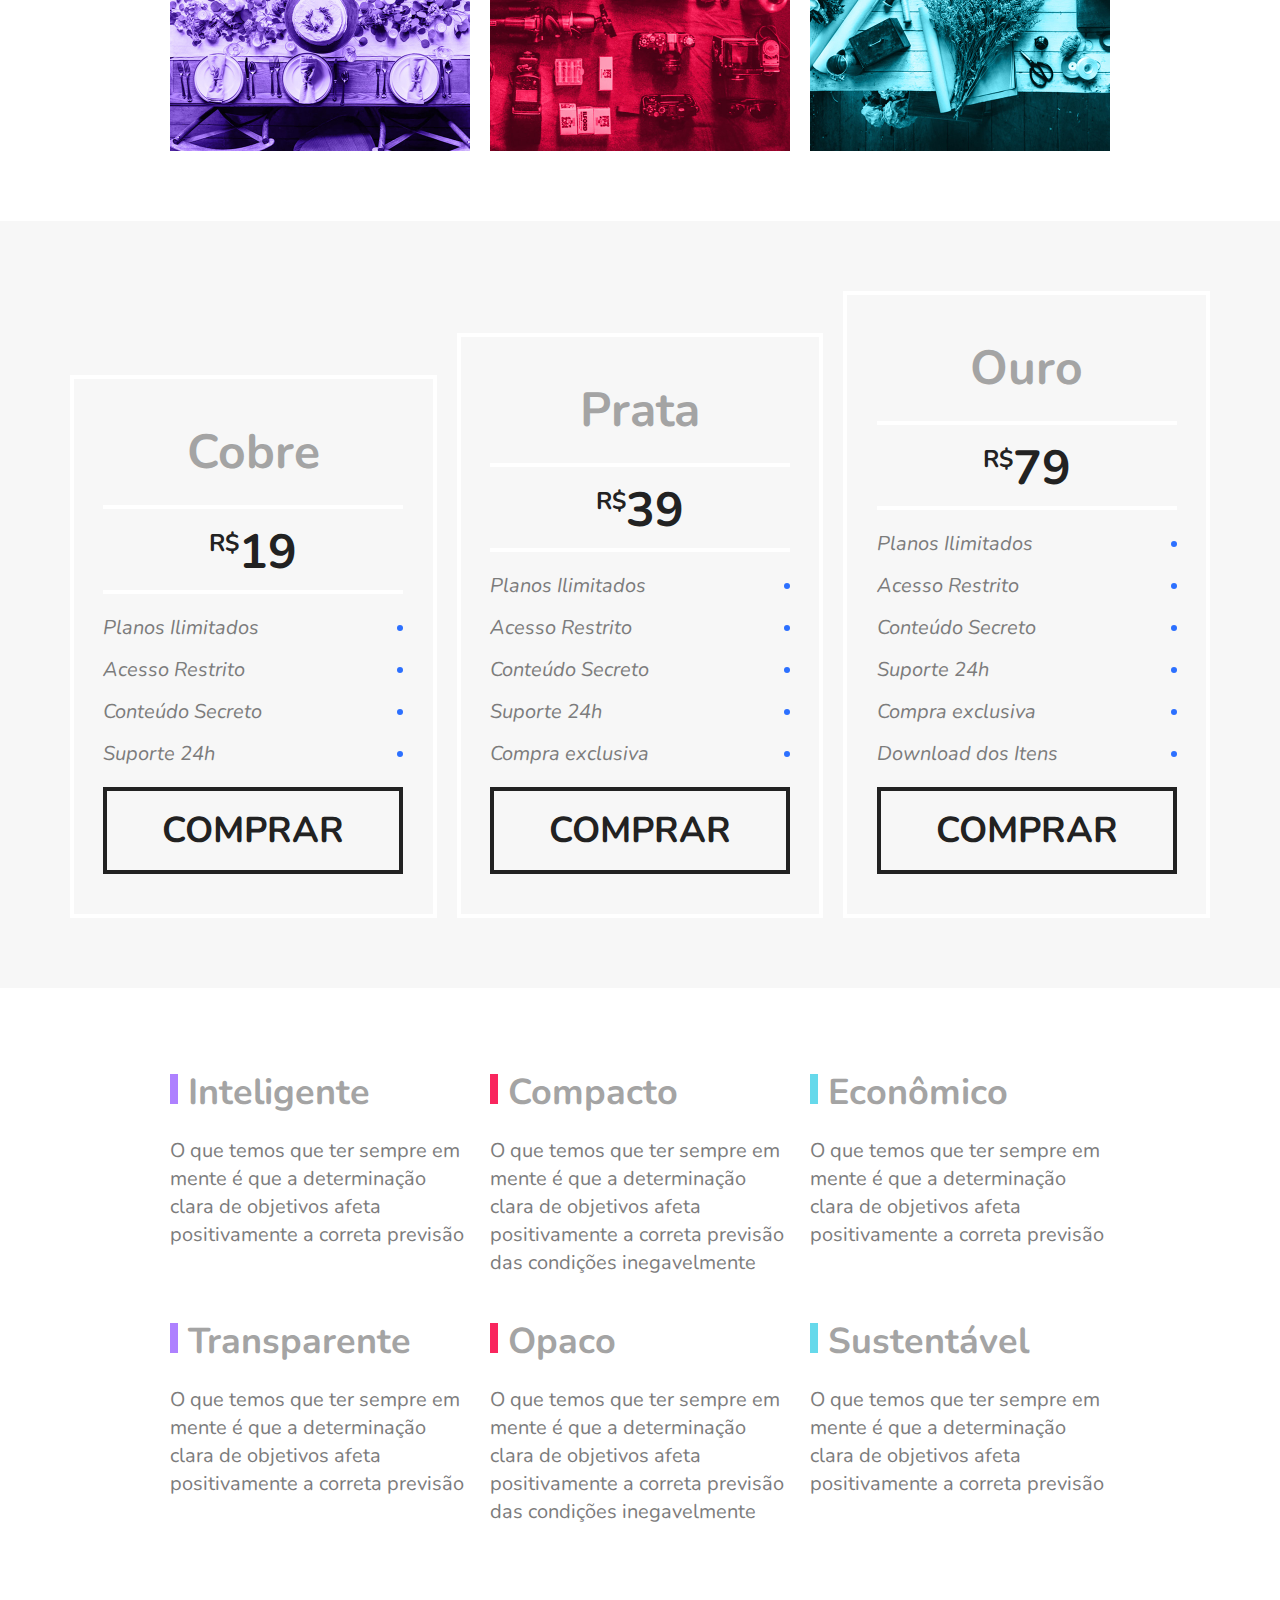
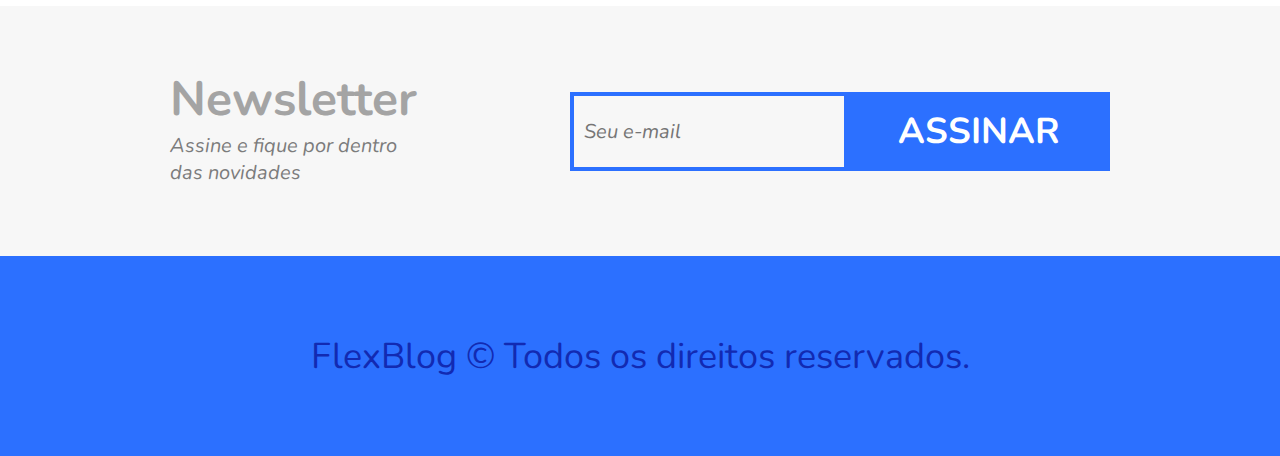
==== commit 277822ef: "Newsletter e footer" ====
--- a/flexblog/index.html
+++ b/flexblog/index.html
@@ -164,7 +164,7 @@
     </section>
 
     <footer class="footer">
-        FlexBlog © Todos os direitos reservados.
+        <p>FlexBlog © Todos os direitos reservados.</p>
     </footer>
 
 </body>
--- a/flexblog/css/style.css
+++ b/flexblog/css/style.css
@@ -267,5 +267,134 @@
     }
 }
 
-
-
+/* Qualidade */
+
+.qualidade {
+    max-width: 960px;
+    margin: 60px auto;
+    display: flex;
+    flex-wrap: wrap;
+}
+
+.qualidade-item {
+    flex: 1 1 300px;
+    margin: 20px 10px
+}
+
+.qualidade-item h2 {
+    font-size: 2.25em;
+    color: #a4a4a4;
+    margin-bottom: 20px;
+}
+
+.qualidade-item h2::before {
+    content: "";
+    display: inline-block;
+    width: 8px;
+    height: 30px;
+    margin-right: 10px;
+}
+
+.qualidade-item:nth-of-type(3n+1) h2::before {
+    background: #ae81ff;
+}
+
+.qualidade-item:nth-of-type(3n+2) h2::before {
+    background: #f9265e;
+}
+
+.qualidade-item:nth-of-type(3n+3) h2::before {
+    background: #66d9eb;
+}
+
+.qualidade-item p {
+    font-size: 1.25em;
+    line-height: 1.4;
+    color: #7c7c7c;
+}
+
+/* Newsletter */
+
+.newsletter {
+    background: #f7f7f7;
+    padding: 60px calc((100% - 960px) /2);
+    display: flex;
+    flex-wrap: wrap;
+}
+
+.newsletter-info {
+    flex: 1 1 240px;
+    margin: 0 10px;
+}
+
+.newsletter-info h1 {
+    font-size: 3em;
+    color: #a4a4a4;
+}
+
+.newsletter-info p {
+    font-size: 1.25em;
+    font-style: italic;
+    max-width: 230px;
+    color: #7c7c7c;
+    margin-bottom: 10px;
+}
+
+.newsletter-form {
+    flex: 2 1 260px;
+    margin: 0 10px;
+    align-self: center;
+    display: flex;
+    flex-wrap: wrap;
+}
+
+.newsletter-form input {
+    flex: 3 1 260px;
+    font-size: 1.25em;
+    color: #7c7c7c;
+    font-style: italic;
+    font-family: "Nunito", Arial, Helvetica, sans-serif;
+    border: 4px solid #2c70ff;
+    background: transparent;
+    padding: 15px 10px;
+    margin: 0px;
+    border-radius: 0px;
+}
+
+.newsletter-form button {
+    flex: 1 1 260px;
+    font-family: "Nunito", Arial, Helvetica, sans-serif;
+    font-size: 2.25em;
+    font-weight: bold;
+    text-transform: uppercase;
+    background: #2c70ff;
+    color: white;
+    margin: 0px;
+    cursor: pointer;
+    border: 0px;
+    padding: 15px 10px; 
+}
+
+@media (max-width: 600px) {
+    .newsletter-form button {
+    font-size: 1.5em;
+    }
+}
+
+/* Footer */
+
+.footer {
+    height: 200px;
+    display: flex;
+    background: #2c70ff;
+    align-items: center;
+}
+
+.footer p {
+    flex: 1;
+    text-align: center;
+    font-size: 2.25em;
+    color: #122ab2;
+}
+
+
